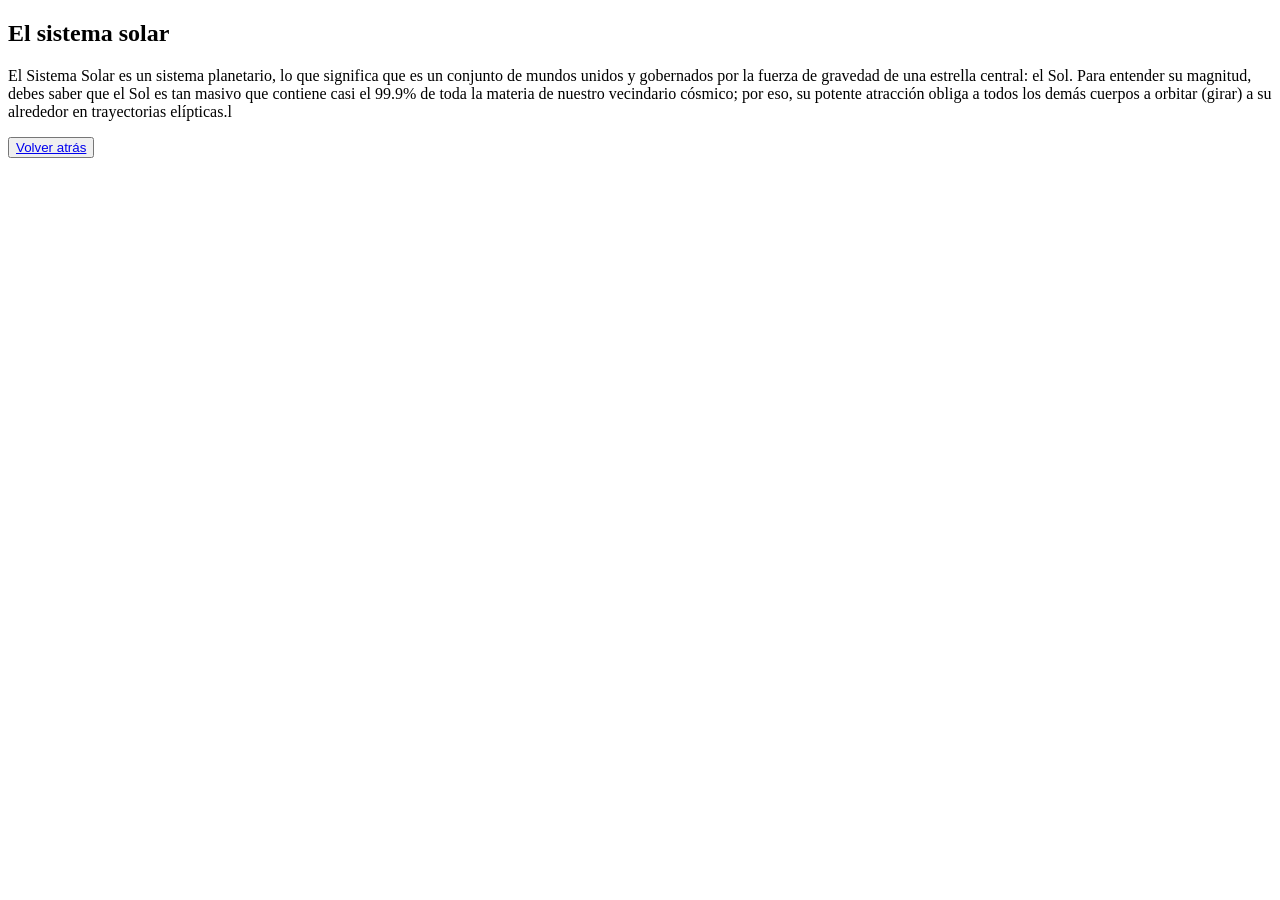
==== el-sistema-solar.html @ ad0335ee "Web first version unfinished" ====
<!DOCTYPE html>
<html lang="es">
    <head>
        <meta charset="utf-8">
        <meta name="descripción" content="Web sobre planetas">
        <meta name="author" content="Juan Aguete">
        <title>El sistema solar</title>
        <link rel="stylesheet" href="planetas.css">
    </head>
    <body>
        <h2>El sistema solar</h2>
        <P>El Sistema Solar es un sistema planetario, lo que significa que es un conjunto de mundos unidos y gobernados por la fuerza de gravedad de una estrella central: el Sol. 
            Para entender su magnitud, debes saber que el Sol es tan masivo que contiene casi el 99.9% de toda la materia de nuestro vecindario cósmico;
             por eso, su potente atracción obliga a todos los demás cuerpos a orbitar (girar) a su alrededor en trayectorias elípticas.l</P>





        
        <button><a class="btn btn-primary" href="index.html" role="button">Volver atrás</a></button>

        
    </body>
</html>
---- planetas.css ----
img{
    width: 250px;
}
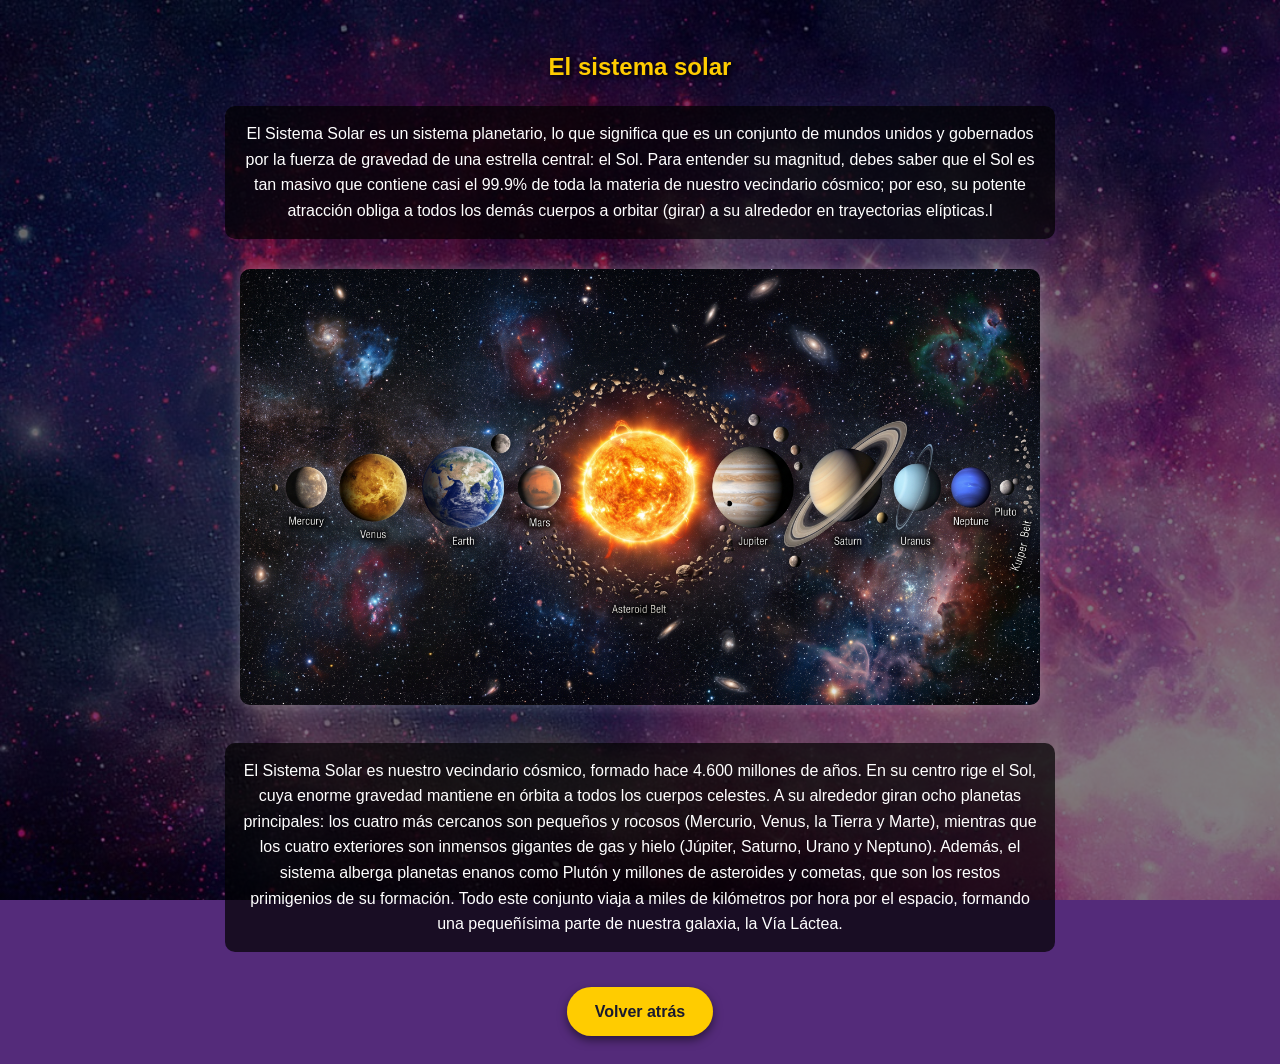
==== commit 276e455d: "08/10/2026 14:21" ====
--- a/el-sistema-solar.html
+++ b/el-sistema-solar.html
@@ -1,25 +1,39 @@
 <!DOCTYPE html>
 <html lang="es">
-    <head>
-        <meta charset="utf-8">
-        <meta name="descripción" content="Web sobre planetas">
-        <meta name="author" content="Juan Aguete">
-        <title>El sistema solar</title>
-        <link rel="stylesheet" href="planetas.css">
-    </head>
-    <body>
-        <h2>El sistema solar</h2>
-        <P>El Sistema Solar es un sistema planetario, lo que significa que es un conjunto de mundos unidos y gobernados por la fuerza de gravedad de una estrella central: el Sol. 
-            Para entender su magnitud, debes saber que el Sol es tan masivo que contiene casi el 99.9% de toda la materia de nuestro vecindario cósmico;
-             por eso, su potente atracción obliga a todos los demás cuerpos a orbitar (girar) a su alrededor en trayectorias elípticas.l</P>
+
+<head>
+    <meta charset="utf-8">
+    <meta name="descripción" content="Web sobre planetas">
+    <meta name="author" content="Juan Aguete">
+    <title>El sistema solar</title>
+    <link rel="stylesheet" href="planetas.css">
+</head>
+
+<body>
+    <h2>El sistema solar</h2>
+    <p>El Sistema Solar es un sistema planetario, lo que significa que es un conjunto de mundos unidos y gobernados por
+        la fuerza de gravedad de una estrella central: el Sol.
+        Para entender su magnitud, debes saber que el Sol es tan masivo que contiene casi el 99.9% de toda la materia de
+        nuestro vecindario cósmico;
+        por eso, su potente atracción obliga a todos los demás cuerpos a orbitar (girar) a su alrededor en trayectorias
+        elípticas.l</p>
+        <!-- La clase "imagen-grande" (definida en planetas.css) hace que esta imagen se vea a 800px en vez de 350px. -->
+        <img class="imagen-grande" src="sistema_solar.jpg" alt="El sistema solar">
+
+    <p>El Sistema Solar es nuestro vecindario cósmico, formado hace 4.600 millones de años. En su centro rige el Sol,
+        cuya enorme gravedad mantiene en órbita a todos los cuerpos celestes. A su alrededor giran ocho planetas
+        principales: los cuatro más cercanos son pequeños y rocosos (Mercurio, Venus, la Tierra y Marte), mientras que
+        los cuatro exteriores son inmensos gigantes de gas y hielo (Júpiter, Saturno, Urano y Neptuno). Además, el
+        sistema alberga planetas enanos como Plutón y millones de asteroides y cometas, que son los restos primigenios
+        de su formación. Todo este conjunto viaja a miles de kilómetros por hora por el espacio, formando una
+        pequeñísima parte de nuestra galaxia, la Vía Láctea.</p>
 
 
+    <!-- BOTÓN VOLVER: ahora el enlace <a> tiene la clase "boton-volver", que le da aspecto de botón
+             (el diseño está en planetas.css). Ya no hace falta la etiqueta <button> ni las clases btn btn-primary. -->
+    <a class="boton-volver" href="index.html">Volver atrás</a>
 
 
+</body>
 
-        
-        <button><a class="btn btn-primary" href="index.html" role="button">Volver atrás</a></button>
-
-        
-    </body>
 </html>
--- a/planetas.css
+++ b/planetas.css
@@ -1,3 +1,107 @@
-img{
-    width: 250px;
+/* --- ESTILOS GENERALES DE LA PÁGINA --- */
+body {
+    /* Usamos tu imagen del espacio como fondo */
+    background-color: rgb(84, 43, 122); /* Color de respaldo: se ve mientras carga la imagen */
+    /* Imagen de fondo con una capa negra al 50% encima para que el texto se lea bien */
+    background-image: linear-gradient(rgba(0, 0, 0, 0.5), rgba(0, 0, 0, 0.5)), url("espacio.jpg");
+    background-size: cover; /* Hace que la imagen ocupe toda la pantalla */
+    background-attachment: fixed; /* El fondo se queda quieto al hacer scroll */
+    
+    /* Cambiamos el tipo de letra y la ponemos blanca para que se lea bien en la oscuridad */
+    font-family: Arial, Helvetica, sans-serif;
+    color: #ffffff; 
+    
+    /* Un poco de espacio a los bordes y centramos todo por defecto */
+    padding: 20px;
+    text-align: center;
+    line-height: 1.6; /* Separa un poco las líneas de texto para leer mejor */
+}
+
+/* --- ESTILOS PARA LOS TÍTULOS --- */
+h1, h2, h3 {
+    color: #ffcc00; /* Un color amarillo/dorado espacial para que resalten */
+    text-shadow: 2px 2px 5px black; /* Una pequeña sombra negra para que destaquen sobre las estrellas */
+}
+
+/* --- ESTILOS PARA LOS PÁRRAFOS --- */
+p {
+    /* Fondo negro semitransparente para que el texto no se confunda con la imagen de fondo */
+    background-color: rgba(0, 0, 0, 0.7); 
+    max-width: 800px; /* Evita que las líneas de texto sean demasiado largas en pantallas grandes */
+    margin: 15px auto; /* Centra el bloque de texto */
+    padding: 15px; /* Espacio por dentro del cuadro */
+    border-radius: 10px; /* Bordes redondeados */
+}
+
+/* --- ESTILOS PARA LAS IMÁGENES (Modificando lo que ya tenías) --- */
+img {
+    width: 350px;
+    border-radius: 10px; /* Bordes suavemente redondeados */
+    margin: 15px; /* Espacio alrededor de la imagen */
+    box-shadow: 0px 0px 15px rgba(255, 255, 255, 0.3); /* Le da un ligero brillo blanco alrededor */
+}
+
+/* --- ESTILOS PARA LOS ENLACES (El menú de navegación, etc.) --- */
+a {
+    color: #e4bb37; /* Un azul claro */
+    text-decoration: none; /* Le quita el subrayado feo de por defecto */
+    font-weight: bold;
+    margin: 0 10px;
+}
+
+/* Efecto cuando pasas el ratón por encima del enlace */
+a:hover {
+    color: lch(#ffd966); /* Se vuelve amarillo */
+    text-decoration: underline; /* Aparece el subrayado */
+}
+
+
+/* ============================================================
+   NOVEDADES (añadidas después de lo que ya tenías)
+   ============================================================ */
+
+/* --- IMÁGENES GRANDES ---
+   Antes TODAS las imágenes medían 350px (por la regla "img" de arriba).
+   Esta clase solo se la ponemos a las imágenes que queremos más grandes
+   (el sistema solar y la nebulosa), así las demás no cambian. */
+.imagen-grande {
+    width: 800px;     /* Mismo ancho máximo que los párrafos, queda alineado */
+    max-width: 90%;   /* Si la pantalla es pequeña (móvil), la imagen se encoge para no salirse */
+}
+
+/* --- BOTÓN DE "VOLVER ATRÁS" ---
+   Antes era <button><a class="btn btn-primary">. Esas clases (btn, btn-primary)
+   son de una librería llamada Bootstrap que no estás usando, así que no hacían nada.
+   Ahora el propio enlace <a> se convierte en un botón con CSS. */
+.boton-volver {
+    display: inline-block;          /* Permite que el enlace tenga alto, ancho y márgenes como una caja */
+    margin: 20px 0 0 0;             /* Separación con lo de arriba (anula el margin: 0 10px de la regla "a") */
+    padding: 12px 28px;             /* Espacio entre el texto y el borde del botón */
+    background-color: #ffcc00;      /* Fondo amarillo, igual que los títulos */
+    color: #1a1a2e;                 /* Texto oscuro para que se lea bien sobre el amarillo */
+    border-radius: 25px;            /* Bordes muy redondeados: forma de píldora */
+    box-shadow: 0px 4px 10px rgba(0, 0, 0, 0.5); /* Sombra para que parezca que sobresale */
+    transition: background-color 0.3s, transform 0.3s; /* Hace que los cambios del hover sean suaves */
+}
+
+/* Cuando pasas el ratón por encima del botón */
+.boton-volver:hover {
+    background-color: #ffe066;      /* Se pone un amarillo más claro */
+    color: #1a1a2e;                 /* Mantenemos el texto oscuro (la regla "a:hover" lo cambiaba) */
+    text-decoration: none;          /* Quitamos el subrayado que ponía "a:hover" */
+    transform: translateY(-3px);    /* El botón sube un poquito, como si se levantara */
+}
+
+/* --- CENTRAR EL CONTENIDO EN PÁGINAS CORTAS ---
+   En las páginas con poco texto todo se quedaba pegado arriba y quedaba
+   un hueco enorme debajo. Con esta clase el contenido se centra en vertical.
+   Solo se la ponemos al <body> de las páginas cortas. */
+body.centrado {
+    margin: 0;                      /* Quitamos el margen por defecto del navegador para que no salga barra de scroll de más */
+    min-height: 100vh;              /* El body mide como mínimo el alto de la ventana (100vh = 100% del alto visible) */
+    box-sizing: border-box;         /* El padding de 20px cuenta dentro de esos 100vh, no se suma por fuera */
+    display: flex;                  /* Activa "flexbox": una forma sencilla de colocar los elementos hijos */
+    flex-direction: column;         /* Los elementos se apilan uno debajo de otro (en vertical) */
+    justify-content: center;        /* Los centra en vertical (arriba/abajo) */
+    align-items: center;            /* Los centra en horizontal (izquierda/derecha) */
 }
